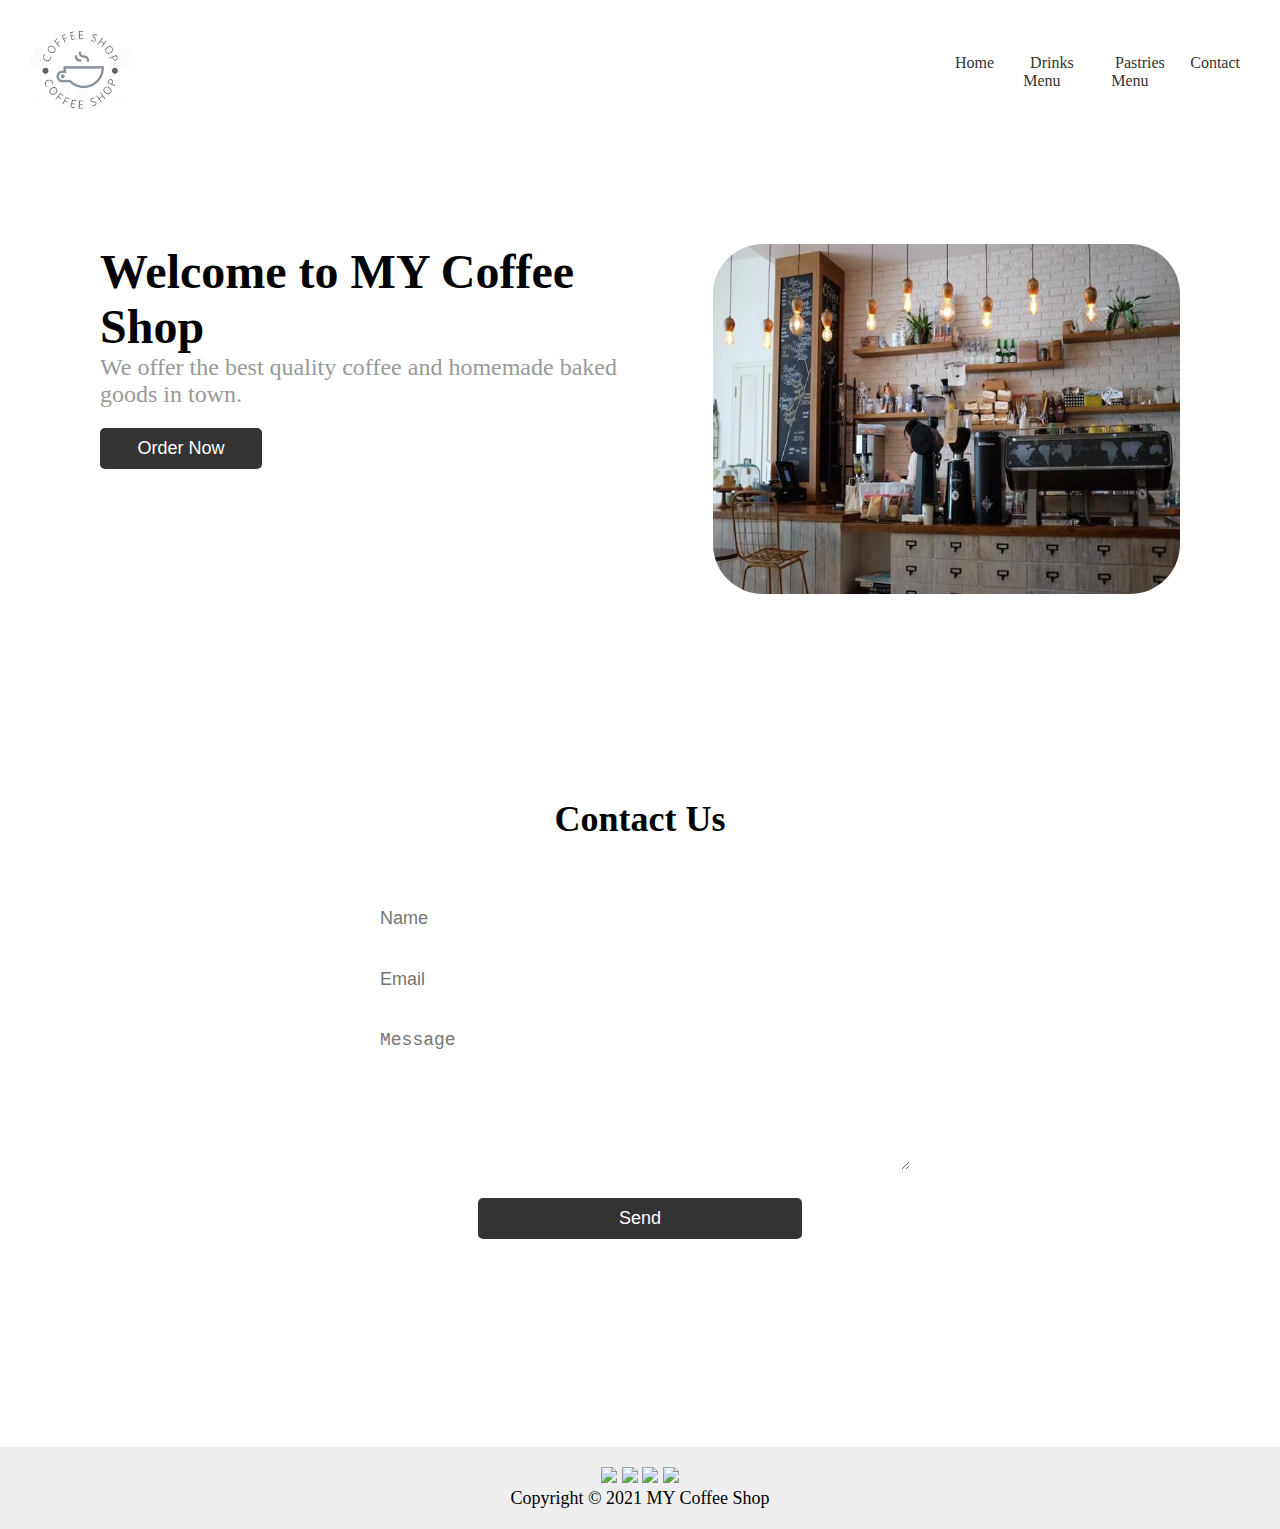
==== index.html @ bae1bea2 "check is out , if you like it, or have any suggestion , we are open for it." ====
<!DOCTYPE html>
<html>
   <head>
      <link rel="stylesheet" href="sytle.css">
      <title>MY Coffee Shop</title>
      <meta name="viewport" content="width=device-width, initial-scale=1.0">
      
   </head>
   <body>
      
      <nav>
         <div class="logo">
            <img src="logo.png" alt="MY Coffee Shop Logo">
         </div>
         <ul class="nav-links">
            <li><a href="./index.html">Home</a></li>
            <li><a href="./Drinks.html">Drinks Menu</a></li>
            <li><a href="Pastries.html">Pastries Menu</a></li>
            <li><a href="./About_Us.html">Contact</a></li>
         </ul>
      </nav>
      <section class="hero-section">
         <div class="left">
            <h1>Welcome to MY Coffee Shop</h1>
            <p>We offer the best quality coffee and homemade baked goods in town.</p>
            <button>Order Now</button>
         </div>
         <div class="right">
            <img src="./coffee_bar.jpeg" alt="Coffee Cup">
         </div>
      </section>
      
         
      <section class="contact-section">
         <h2>Contact Us</h2>
         <form>
            <input type="text" placeholder="Name">
            <input type="email" placeholder="Email">
            <textarea placeholder="Message"></textarea>
            <button>Send</button>
         </form>
      </section>
      <footer id="ft">
         <div id="c">
             <a href="https://www.facebook.com/"><img src="./Social Media Icon/./Facebook.svg" width="40vw"></a>
             <a href="https://www.twitter.com/"><img src="./Social Media Icon/Twitter.svg" width="40vw"></a>
             <a href="https://www.instagram.com/"><img src="./Social Media Icon/Instagram.svg" width="40vw"></a>
             <a href="https://www.linkedin.com/"><img src="./Social Media Icon/Linkedin.svg" width="40vw"></a>
         </div>
         <p>Copyright © 2021 MY Coffee Shop</p>
      </footer>
   </body>
</html>
---- sytle.css ----
*{
   margin: 0;
   padding: 0;
   box-sizing: border-box;
}
nav{
   display: flex;
   justify-content: space-between;
   align-items: center;
   padding: 30px;
}
.logo img{
   
   height: 80px;
}
.nav-links{
   display: flex;
   justify-content: space-evenly;
   text-align: center;
   width: 25%;
}
.nav-links li{
   list-style: none;
   justify-items: center;
}
.nav-links a{
   text-decoration: none;
   color: #333;
   padding: 5px 10px;
   border-radius: 5px;
}
.nav-links a:hover{
   background-color: #333;
   color: #fff;
}
.hero-section{
   display: flex;
   justify-content: space-between;
   align-content: center;
   padding: 100px;
}
.left{
   width: 50%;
}
.left h1{
   font-size: 48px;
}
.left p{
   font-size: 24px;
   color: #999;
}
.left button{
   margin-top: 20px;
   padding: 10px 30px;
   background-color: #333;
   color: #fff;
   border: none;
   border-radius: 5px;
   font-size: 18px;
   cursor: pointer;
}
.left button:hover{
   opacity: 0.8;
}
.right img{
   border-radius: 50px;
   height: 350px;
}
.featured-section{
   text-align: center;
   padding: 100px;
}
.featured-section h2{
   font-size: 36px;
}
.products{
   display: flex;
   justify-content: space-between;
   margin-top: 50px;
}
input[type=text], input[type=password] {
   width: 30%;
   padding: 12px 20px;
   margin: 8px 0;
   display: inline-block;
   border: 1px solid #ccc;
   box-sizing: border-box;
 }
 
 button {
   background-color: #04AA6D;
   color: white;
   padding: 14px 20px;
   margin: 8px 0;
   border: none;
   cursor: pointer;
   width: 30%;
 }
 
 button:hover {
   opacity: 0.8;
 }
 
 .cancelbtn {
   width: auto;
   padding: 10px 18px;
   background-color: #f44336;
 }
 
 
.product{
   display:flexbox;
   align-items: center;
   justify-content: space-evenly;
   flex-basis: 10%;
   text-align: center;
}
.product img{
   height: 200px;
}
.product h3{
   margin-top: 20px;
   font-size: 24px;
}
.product p{
   font-size: 18px;
   color: #999;
}
.about-section{
   padding: 100px;
   text-align: center;
}
.about-section h2{
   font-size: 36px;
}
.about-section p{
   margin-top: 50px;
   font-size: 24px;
   color: #999;
}
.contact-section{
   padding: 100px;
   text-align: center;
}
.contact-section h2{
   font-size: 36px;
}
form{
   display: flex;
   flex-direction: column;
   align-items: center;
   margin-top: 50px;
}
input[type="text"], input[type="email"], textarea{
   width: 50%;
   margin-bottom: 20px;
   padding: 10px;
   border: none;
   border-radius: 5px;
   font-size: 18px;
}
textarea{
   height: 150px;
}
button{
   padding: 10px 30px;
   background-color: #333;
   color: #fff;
   border: none;
   border-radius: 5px;
   font-size: 18px;
   cursor: pointer;
}
button:hover{
   opacity: 0.8;
}
footer{
   text-align: center;
   background-color: #eee;
   padding: 20px;
   margin-top: 100px;
   font-size: 18px;
}
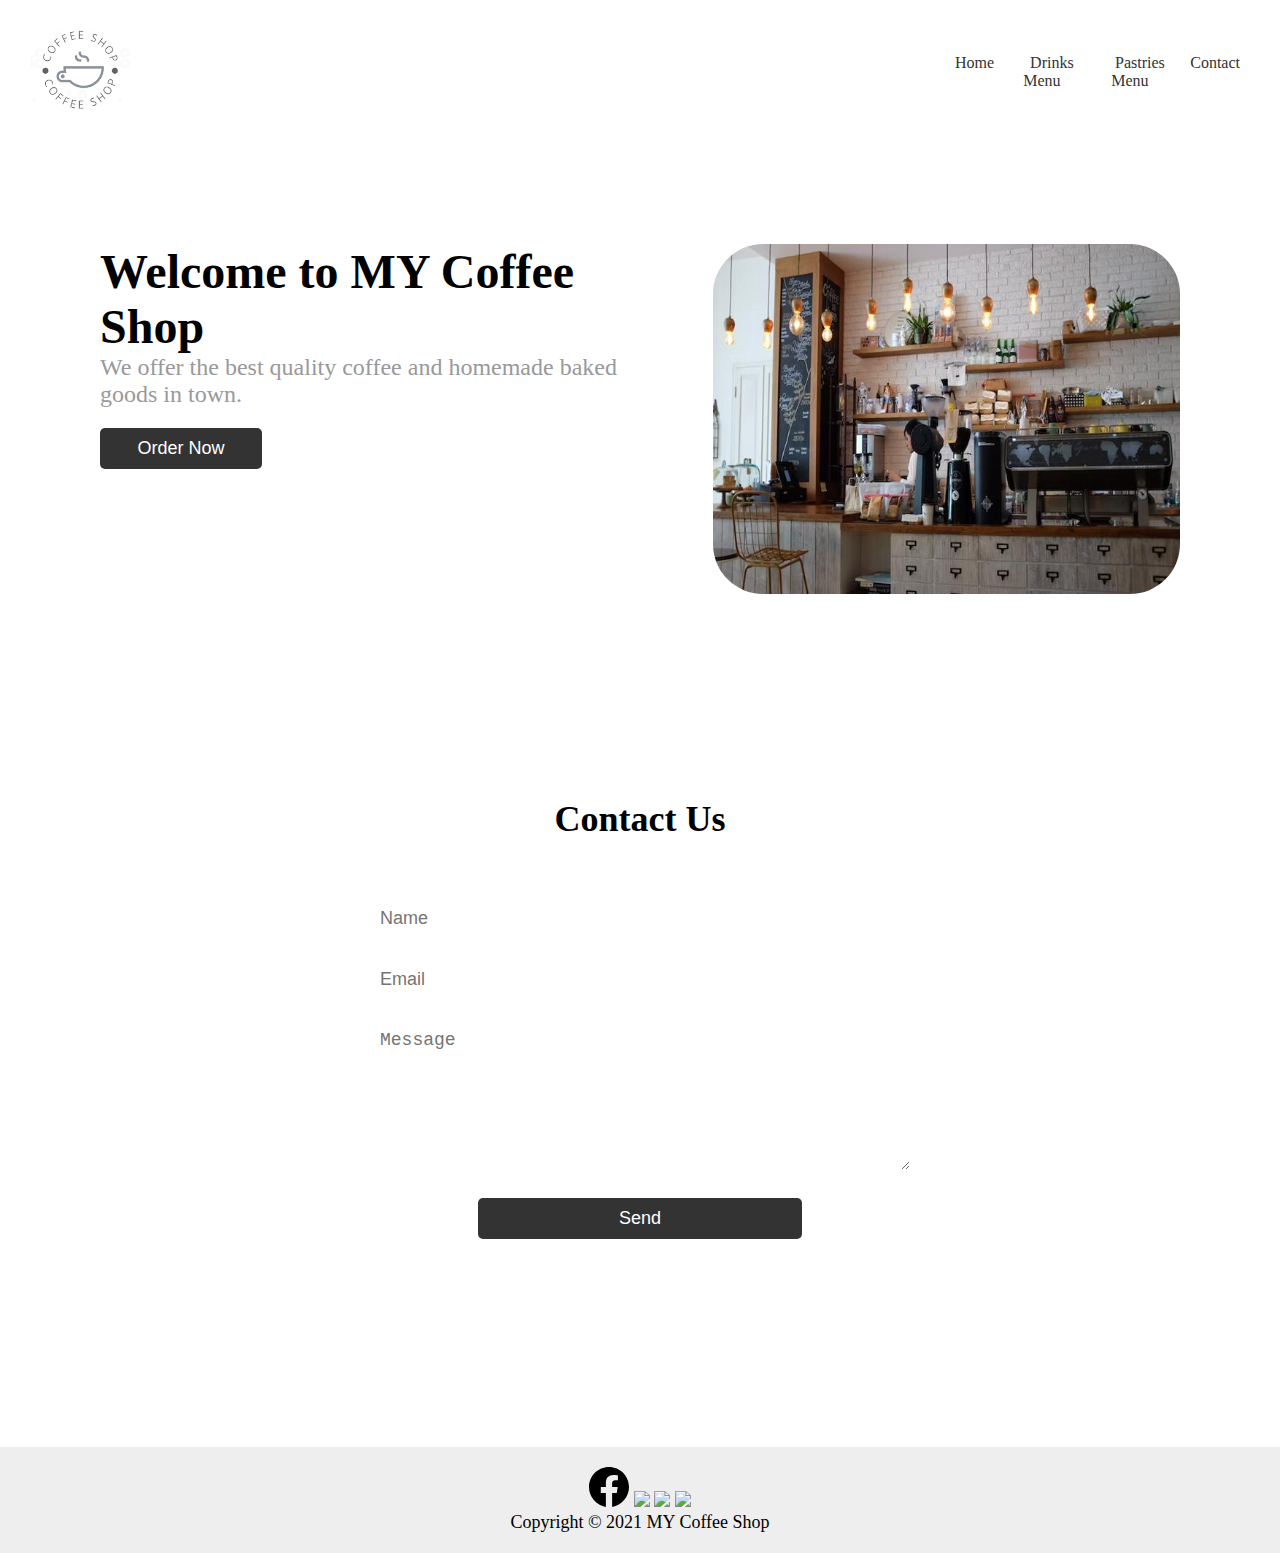
==== commit eac8deb7: "Update index.html" ====
--- a/index.html
+++ b/index.html
@@ -42,7 +42,7 @@
       </section>
       <footer id="ft">
          <div id="c">
-             <a href="https://www.facebook.com/"><img src="./Social Media Icon/./Facebook.svg" width="40vw"></a>
+             <a href="https://www.facebook.com/"><img src="./Facebook.svg" width="40vw"></a>
              <a href="https://www.twitter.com/"><img src="./Social Media Icon/Twitter.svg" width="40vw"></a>
              <a href="https://www.instagram.com/"><img src="./Social Media Icon/Instagram.svg" width="40vw"></a>
              <a href="https://www.linkedin.com/"><img src="./Social Media Icon/Linkedin.svg" width="40vw"></a>
@@ -50,4 +50,4 @@
          <p>Copyright © 2021 MY Coffee Shop</p>
       </footer>
    </body>
-</html>+</html>
